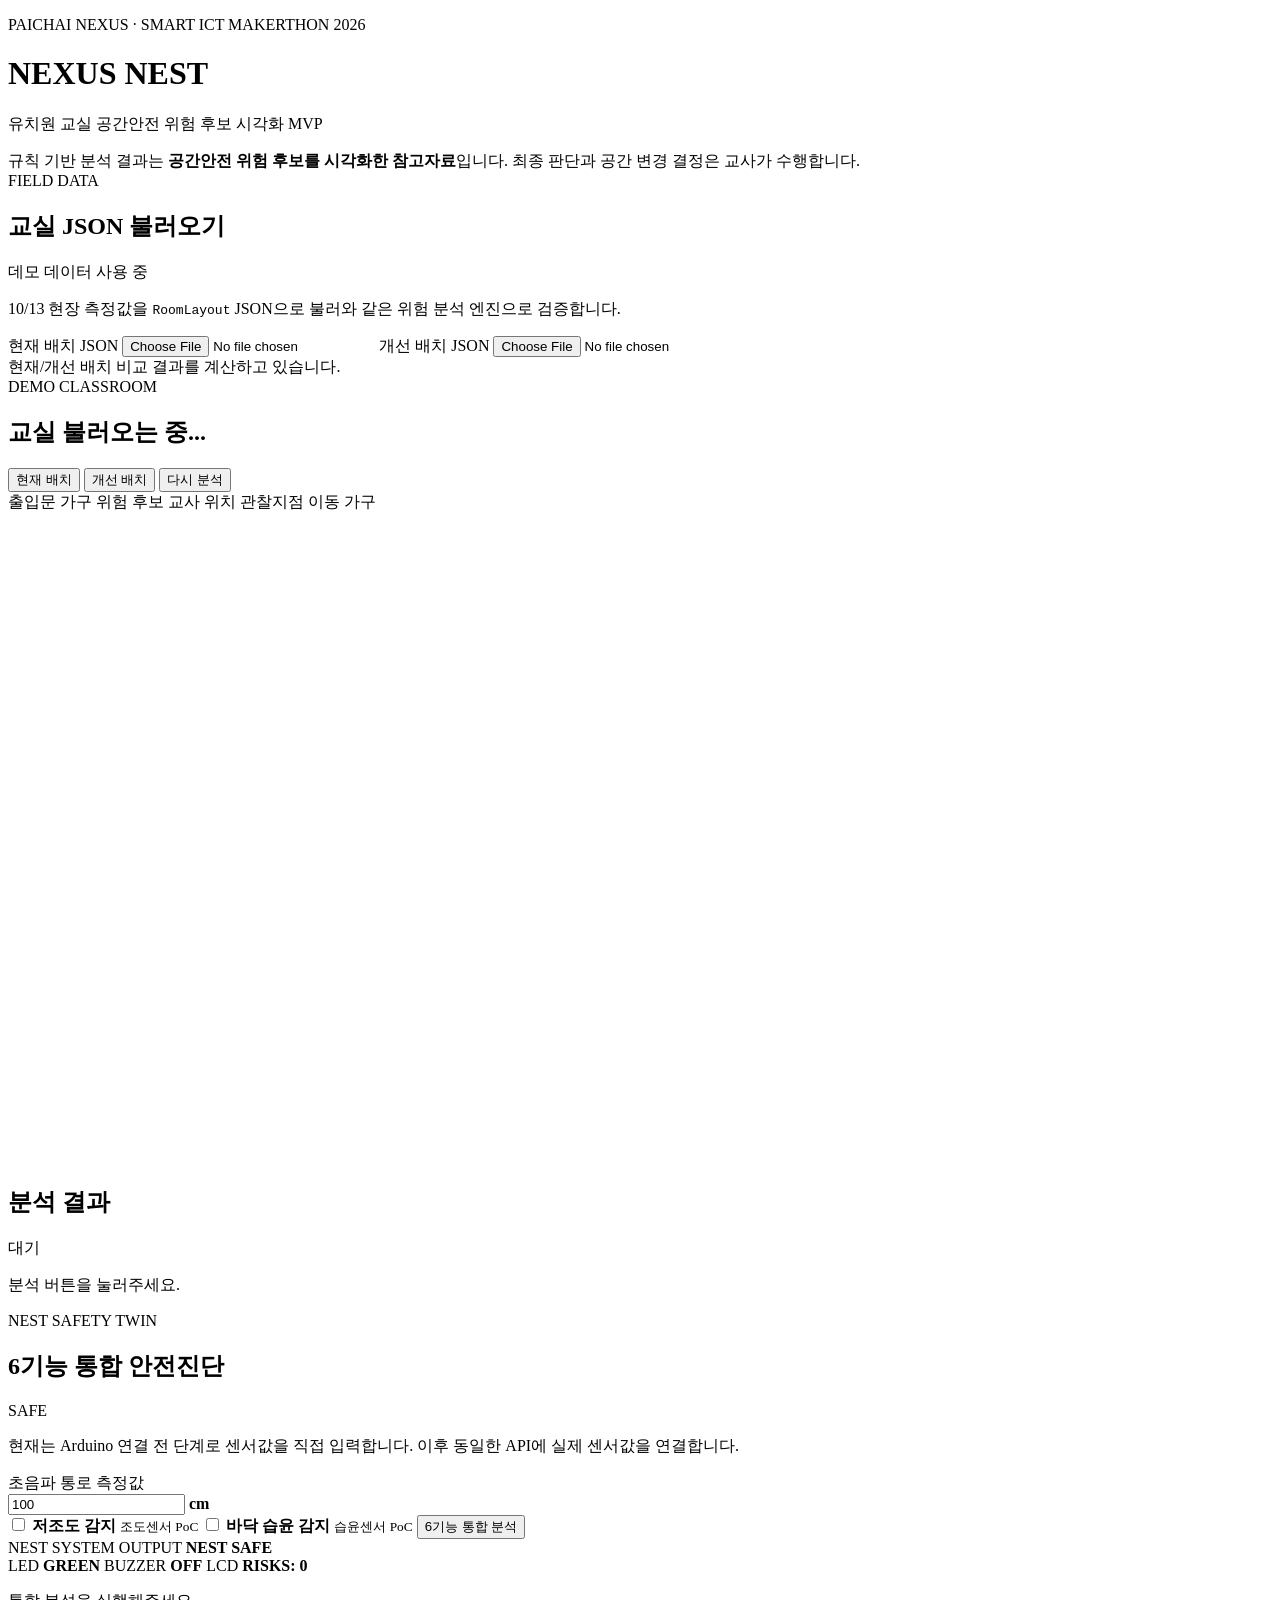
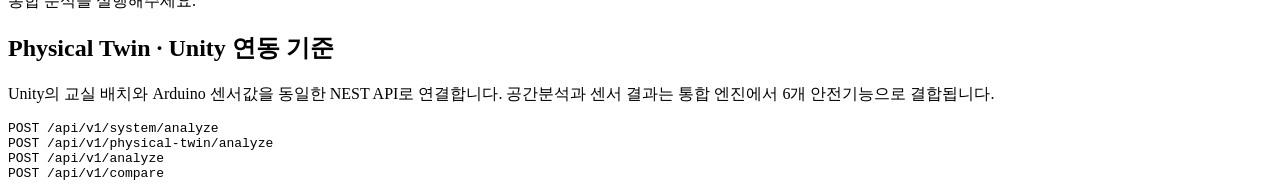
==== web/index.html @ 9a7f5d9f "feat: add six-feature NEST safety dashboard" ====
<!doctype html>
<html lang="ko">
<head>
  <meta charset="utf-8" />
  <meta name="viewport" content="width=device-width, initial-scale=1" />
  <title>NEXUS NEST · Classroom Safety MVP</title>
  <link rel="stylesheet" href="/static/styles.css" />
</head>
<body>
  <main class="shell">
    <header>
      <p class="eyebrow">PAICHAI NEXUS · SMART ICT MAKERTHON 2026</p>
      <h1>NEXUS NEST</h1>
      <p class="subtitle">유치원 교실 공간안전 위험 후보 시각화 MVP</p>
    </header>

    <section class="notice">
      규칙 기반 분석 결과는 <strong>공간안전 위험 후보를 시각화한 참고자료</strong>입니다. 최종 판단과 공간 변경 결정은 교사가 수행합니다.
    </section>

    <section class="card field-import">
      <div class="card-head">
        <div>
          <span class="tag">FIELD DATA</span>
          <h2>교실 JSON 불러오기</h2>
        </div>
        <span id="importStatus" class="muted">데모 데이터 사용 중</span>
      </div>
      <p class="field-import-copy">
        10/13 현장 측정값을 <code>RoomLayout</code> JSON으로 불러와 같은 위험 분석 엔진으로 검증합니다.
      </p>
      <div class="import-actions">
        <label class="file-button">
          현재 배치 JSON
          <input id="currentFile" type="file" accept=".json,application/json" />
        </label>
        <label class="file-button secondary-file">
          개선 배치 JSON
          <input id="proposedFile" type="file" accept=".json,application/json" />
        </label>
      </div>
    </section>

    <section id="compareBanner" class="compare-banner">
      현재/개선 배치 비교 결과를 계산하고 있습니다.
    </section>

    <section class="grid">
      <article class="card map-card">
        <div class="card-head">
          <div>
            <span class="tag">DEMO CLASSROOM</span>
            <h2 id="roomName">교실 불러오는 중...</h2>
          </div>
          <div class="layout-switch">
            <button id="currentBtn" class="secondary active">현재 배치</button>
            <button id="proposedBtn" class="secondary">개선 배치</button>
            <button id="analyzeBtn">다시 분석</button>
          </div>
        </div>
        <div class="legend">
          <span><i class="door"></i> 출입문</span>
          <span><i class="furniture"></i> 가구</span>
          <span><i class="risk"></i> 위험 후보</span>
          <span><i class="teacher"></i> 교사 위치</span>
          <span><i class="observation"></i> 관찰지점</span>
          <span><i class="moved"></i> 이동 가구</span>
        </div>
        <div id="canvasWrap"><canvas id="roomCanvas" width="900" height="650"></canvas></div>
      </article>

      <aside class="card result-card">
        <div class="card-head"><h2>분석 결과</h2><span id="status">대기</span></div>
        <div id="summary" class="summary"></div>
        <div id="riskList" class="risk-list"><p class="muted">분석 버튼을 눌러주세요.</p></div>
      </aside>
    </section>


    <section class="card system-panel">
      <div class="card-head">
        <div>
          <span class="tag">NEST SAFETY TWIN</span>
          <h2>6기능 통합 안전진단</h2>
        </div>
        <span id="systemStatus" class="system-status safe">SAFE</span>
      </div>

      <p class="system-copy">
        현재는 Arduino 연결 전 단계로 센서값을 직접 입력합니다.
        이후 동일한 API에 실제 센서값을 연결합니다.
      </p>

      <div class="sensor-controls">
        <label class="sensor-field">
          <span>초음파 통로 측정값</span>
          <div class="sensor-input-row">
            <input
              id="passageCm"
              type="number"
              min="0"
              step="1"
              value="100"
            />
            <strong>cm</strong>
          </div>
        </label>

        <label class="sensor-toggle">
          <input id="lowLightDetected" type="checkbox" />
          <span>
            <strong>저조도 감지</strong>
            <small>조도센서 PoC</small>
          </span>
        </label>

        <label class="sensor-toggle">
          <input id="wetDetected" type="checkbox" />
          <span>
            <strong>바닥 습윤 감지</strong>
            <small>습윤센서 PoC</small>
          </span>
        </label>

        <button id="systemAnalyzeBtn">
          6기능 통합 분석
        </button>
      </div>

      <div id="devicePanel" class="device-panel safe">
        <div>
          <span class="device-label">NEST SYSTEM OUTPUT</span>
          <strong id="deviceOverall">NEST SAFE</strong>
        </div>
        <div class="device-values">
          <span>LED <b id="deviceLed">GREEN</b></span>
          <span>BUZZER <b id="deviceBuzzer">OFF</b></span>
          <span>LCD <b id="deviceLcd">RISKS: 0</b></span>
        </div>
      </div>

      <div id="systemFeatures" class="feature-grid">
        <p class="muted">통합 분석을 실행해주세요.</p>
      </div>
    </section>

    <section class="card integration">
      <h2>Physical Twin · Unity 연동 기준</h2>
      <p>
        Unity의 교실 배치와 Arduino 센서값을 동일한 NEST API로 연결합니다.
        공간분석과 센서 결과는 통합 엔진에서 6개 안전기능으로 결합됩니다.
      </p>
      <pre>POST /api/v1/system/analyze
POST /api/v1/physical-twin/analyze
POST /api/v1/analyze
POST /api/v1/compare</pre>
    </section>
  </main>
  <script src="/static/app.js"></script>
</body>
</html>
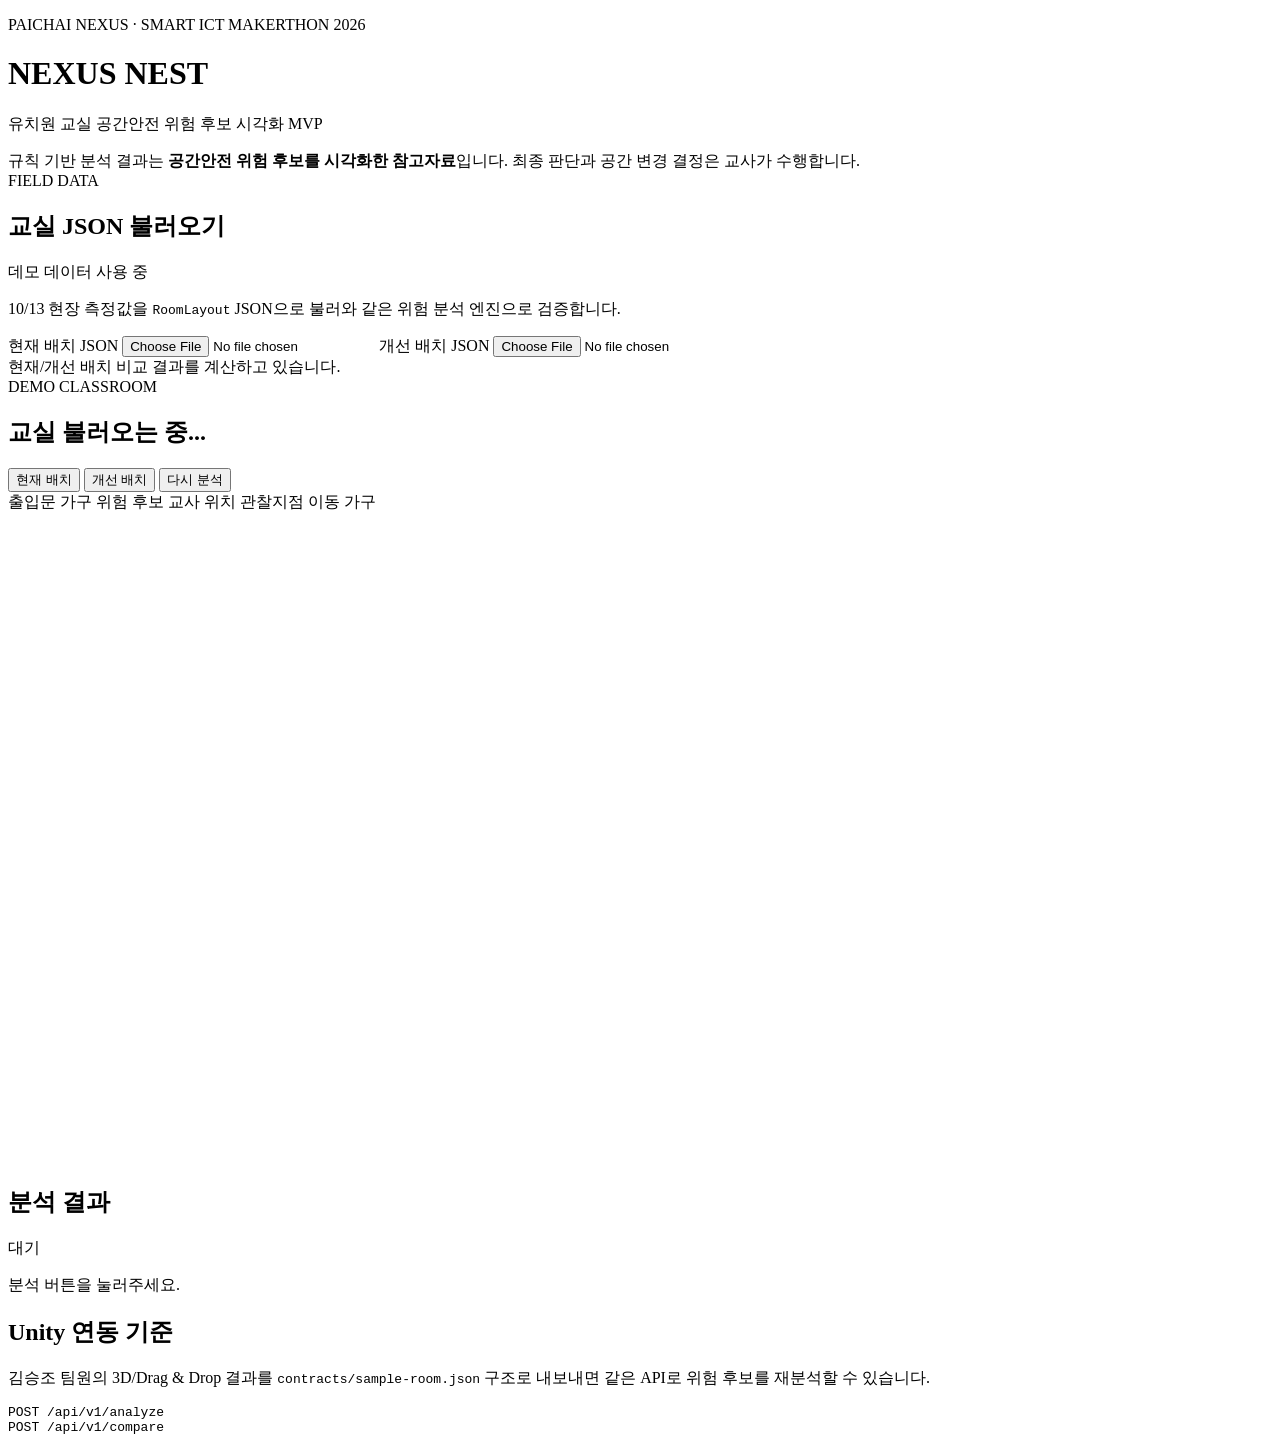
==== commit 9781e047: "Merge pull request #5 from paichai-nexus/feat/field-room-import feat: add field room JSON import wor" ====
--- a/web/index.html
+++ b/web/index.html
@@ -76,83 +76,10 @@
       </aside>
     </section>
 
-
-    <section class="card system-panel">
-      <div class="card-head">
-        <div>
-          <span class="tag">NEST SAFETY TWIN</span>
-          <h2>6기능 통합 안전진단</h2>
-        </div>
-        <span id="systemStatus" class="system-status safe">SAFE</span>
-      </div>
-
-      <p class="system-copy">
-        현재는 Arduino 연결 전 단계로 센서값을 직접 입력합니다.
-        이후 동일한 API에 실제 센서값을 연결합니다.
-      </p>
-
-      <div class="sensor-controls">
-        <label class="sensor-field">
-          <span>초음파 통로 측정값</span>
-          <div class="sensor-input-row">
-            <input
-              id="passageCm"
-              type="number"
-              min="0"
-              step="1"
-              value="100"
-            />
-            <strong>cm</strong>
-          </div>
-        </label>
-
-        <label class="sensor-toggle">
-          <input id="lowLightDetected" type="checkbox" />
-          <span>
-            <strong>저조도 감지</strong>
-            <small>조도센서 PoC</small>
-          </span>
-        </label>
-
-        <label class="sensor-toggle">
-          <input id="wetDetected" type="checkbox" />
-          <span>
-            <strong>바닥 습윤 감지</strong>
-            <small>습윤센서 PoC</small>
-          </span>
-        </label>
-
-        <button id="systemAnalyzeBtn">
-          6기능 통합 분석
-        </button>
-      </div>
-
-      <div id="devicePanel" class="device-panel safe">
-        <div>
-          <span class="device-label">NEST SYSTEM OUTPUT</span>
-          <strong id="deviceOverall">NEST SAFE</strong>
-        </div>
-        <div class="device-values">
-          <span>LED <b id="deviceLed">GREEN</b></span>
-          <span>BUZZER <b id="deviceBuzzer">OFF</b></span>
-          <span>LCD <b id="deviceLcd">RISKS: 0</b></span>
-        </div>
-      </div>
-
-      <div id="systemFeatures" class="feature-grid">
-        <p class="muted">통합 분석을 실행해주세요.</p>
-      </div>
-    </section>
-
     <section class="card integration">
-      <h2>Physical Twin · Unity 연동 기준</h2>
-      <p>
-        Unity의 교실 배치와 Arduino 센서값을 동일한 NEST API로 연결합니다.
-        공간분석과 센서 결과는 통합 엔진에서 6개 안전기능으로 결합됩니다.
-      </p>
-      <pre>POST /api/v1/system/analyze
-POST /api/v1/physical-twin/analyze
-POST /api/v1/analyze
+      <h2>Unity 연동 기준</h2>
+      <p>김승조 팀원의 3D/Drag & Drop 결과를 <code>contracts/sample-room.json</code> 구조로 내보내면 같은 API로 위험 후보를 재분석할 수 있습니다.</p>
+      <pre>POST /api/v1/analyze
 POST /api/v1/compare</pre>
     </section>
   </main>
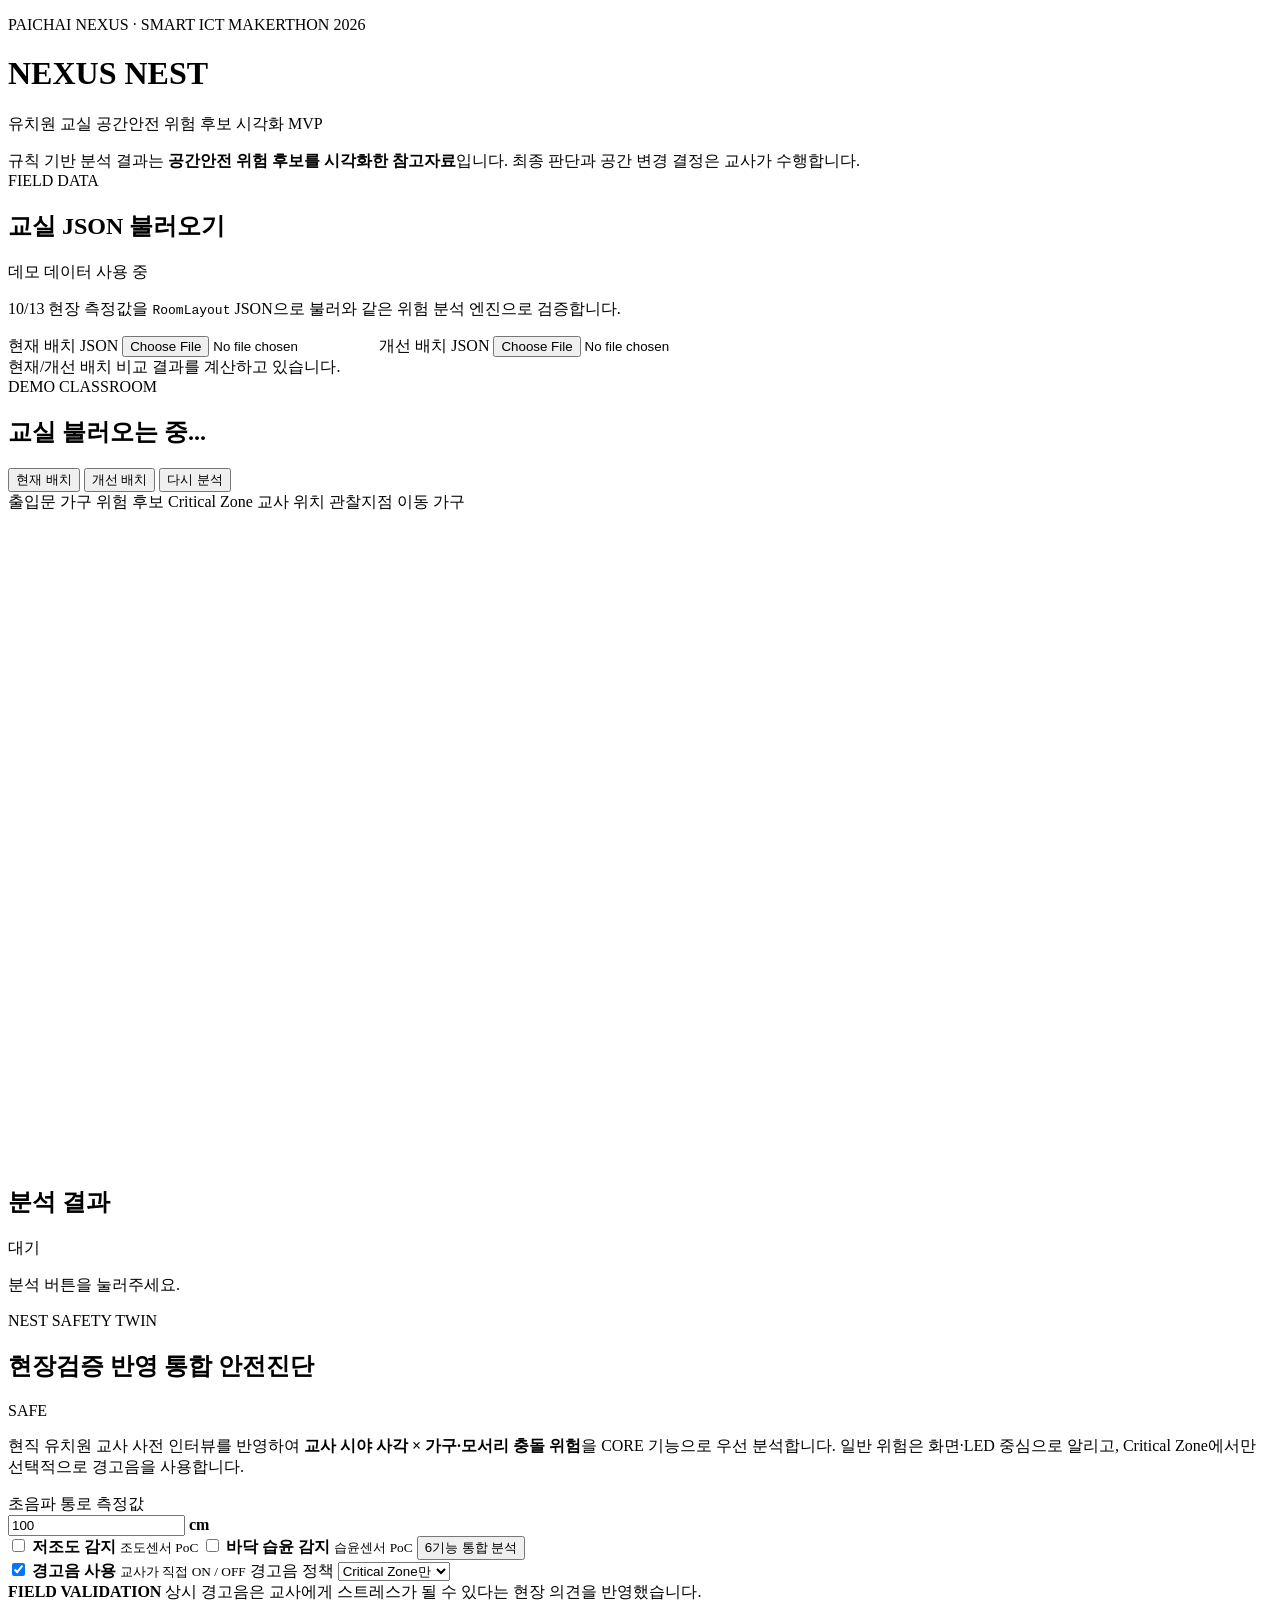
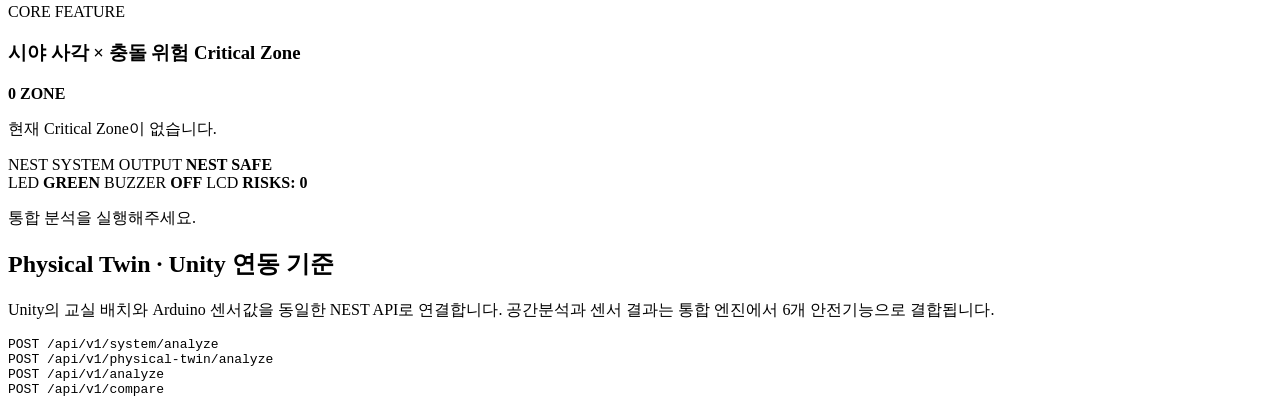
==== commit 280ce269: "feat: reflect field validation in NEST safety dashboard" ====
--- a/web/index.html
+++ b/web/index.html
@@ -62,6 +62,7 @@
           <span><i class="door"></i> 출입문</span>
           <span><i class="furniture"></i> 가구</span>
           <span><i class="risk"></i> 위험 후보</span>
+          <span><i class="critical"></i> Critical Zone</span>
           <span><i class="teacher"></i> 교사 위치</span>
           <span><i class="observation"></i> 관찰지점</span>
           <span><i class="moved"></i> 이동 가구</span>
@@ -76,10 +77,139 @@
       </aside>
     </section>
 
+
+    <section class="card system-panel">
+      <div class="card-head">
+        <div>
+          <span class="tag">NEST SAFETY TWIN</span>
+          <h2>현장검증 반영 통합 안전진단</h2>
+        </div>
+        <span id="systemStatus" class="system-status safe">SAFE</span>
+      </div>
+
+      <p class="system-copy">
+        현직 유치원 교사 사전 인터뷰를 반영하여
+        <strong>교사 시야 사각 × 가구·모서리 충돌 위험</strong>을
+        CORE 기능으로 우선 분석합니다.
+        일반 위험은 화면·LED 중심으로 알리고,
+        Critical Zone에서만 선택적으로 경고음을 사용합니다.
+      </p>
+
+      <div class="sensor-controls">
+        <label class="sensor-field">
+          <span>초음파 통로 측정값</span>
+          <div class="sensor-input-row">
+            <input
+              id="passageCm"
+              type="number"
+              min="0"
+              step="1"
+              value="100"
+            />
+            <strong>cm</strong>
+          </div>
+        </label>
+
+        <label class="sensor-toggle">
+          <input id="lowLightDetected" type="checkbox" />
+          <span>
+            <strong>저조도 감지</strong>
+            <small>조도센서 PoC</small>
+          </span>
+        </label>
+
+        <label class="sensor-toggle">
+          <input id="wetDetected" type="checkbox" />
+          <span>
+            <strong>바닥 습윤 감지</strong>
+            <small>습윤센서 PoC</small>
+          </span>
+        </label>
+
+        <button id="systemAnalyzeBtn">
+          6기능 통합 분석
+        </button>
+      </div>
+
+      <div class="alert-controls">
+        <label class="alert-toggle">
+          <input
+            id="buzzerEnabled"
+            type="checkbox"
+            checked
+          />
+          <span>
+            <strong>경고음 사용</strong>
+            <small>교사가 직접 ON / OFF</small>
+          </span>
+        </label>
+
+        <label class="alert-mode-field">
+          <span>경고음 정책</span>
+          <select id="buzzerMode">
+            <option value="critical_only" selected>
+              Critical Zone만
+            </option>
+            <option value="high_and_critical">
+              HIGH + Critical
+            </option>
+            <option value="off">
+              경고음 없음
+            </option>
+          </select>
+        </label>
+
+        <div class="field-feedback-note">
+          <strong>FIELD VALIDATION</strong>
+          <span>
+            상시 경고음은 교사에게 스트레스가 될 수 있다는
+            현장 의견을 반영했습니다.
+          </span>
+        </div>
+      </div>
+
+      <section class="critical-zone-section">
+        <div class="critical-zone-head">
+          <div>
+            <span class="tag">CORE FEATURE</span>
+            <h3>시야 사각 × 충돌 위험 Critical Zone</h3>
+          </div>
+          <strong id="criticalZoneCount">0 ZONE</strong>
+        </div>
+
+        <div id="criticalZonePanel" class="critical-zone-list">
+          <p class="muted">
+            현재 Critical Zone이 없습니다.
+          </p>
+        </div>
+      </section>
+
+      <div id="devicePanel" class="device-panel safe">
+        <div>
+          <span class="device-label">NEST SYSTEM OUTPUT</span>
+          <strong id="deviceOverall">NEST SAFE</strong>
+        </div>
+        <div class="device-values">
+          <span>LED <b id="deviceLed">GREEN</b></span>
+          <span>BUZZER <b id="deviceBuzzer">OFF</b></span>
+          <span>LCD <b id="deviceLcd">RISKS: 0</b></span>
+        </div>
+      </div>
+
+      <div id="systemFeatures" class="feature-grid">
+        <p class="muted">통합 분석을 실행해주세요.</p>
+      </div>
+    </section>
+
     <section class="card integration">
-      <h2>Unity 연동 기준</h2>
-      <p>김승조 팀원의 3D/Drag & Drop 결과를 <code>contracts/sample-room.json</code> 구조로 내보내면 같은 API로 위험 후보를 재분석할 수 있습니다.</p>
-      <pre>POST /api/v1/analyze
+      <h2>Physical Twin · Unity 연동 기준</h2>
+      <p>
+        Unity의 교실 배치와 Arduino 센서값을 동일한 NEST API로 연결합니다.
+        공간분석과 센서 결과는 통합 엔진에서 6개 안전기능으로 결합됩니다.
+      </p>
+      <pre>POST /api/v1/system/analyze
+POST /api/v1/physical-twin/analyze
+POST /api/v1/analyze
 POST /api/v1/compare</pre>
     </section>
   </main>
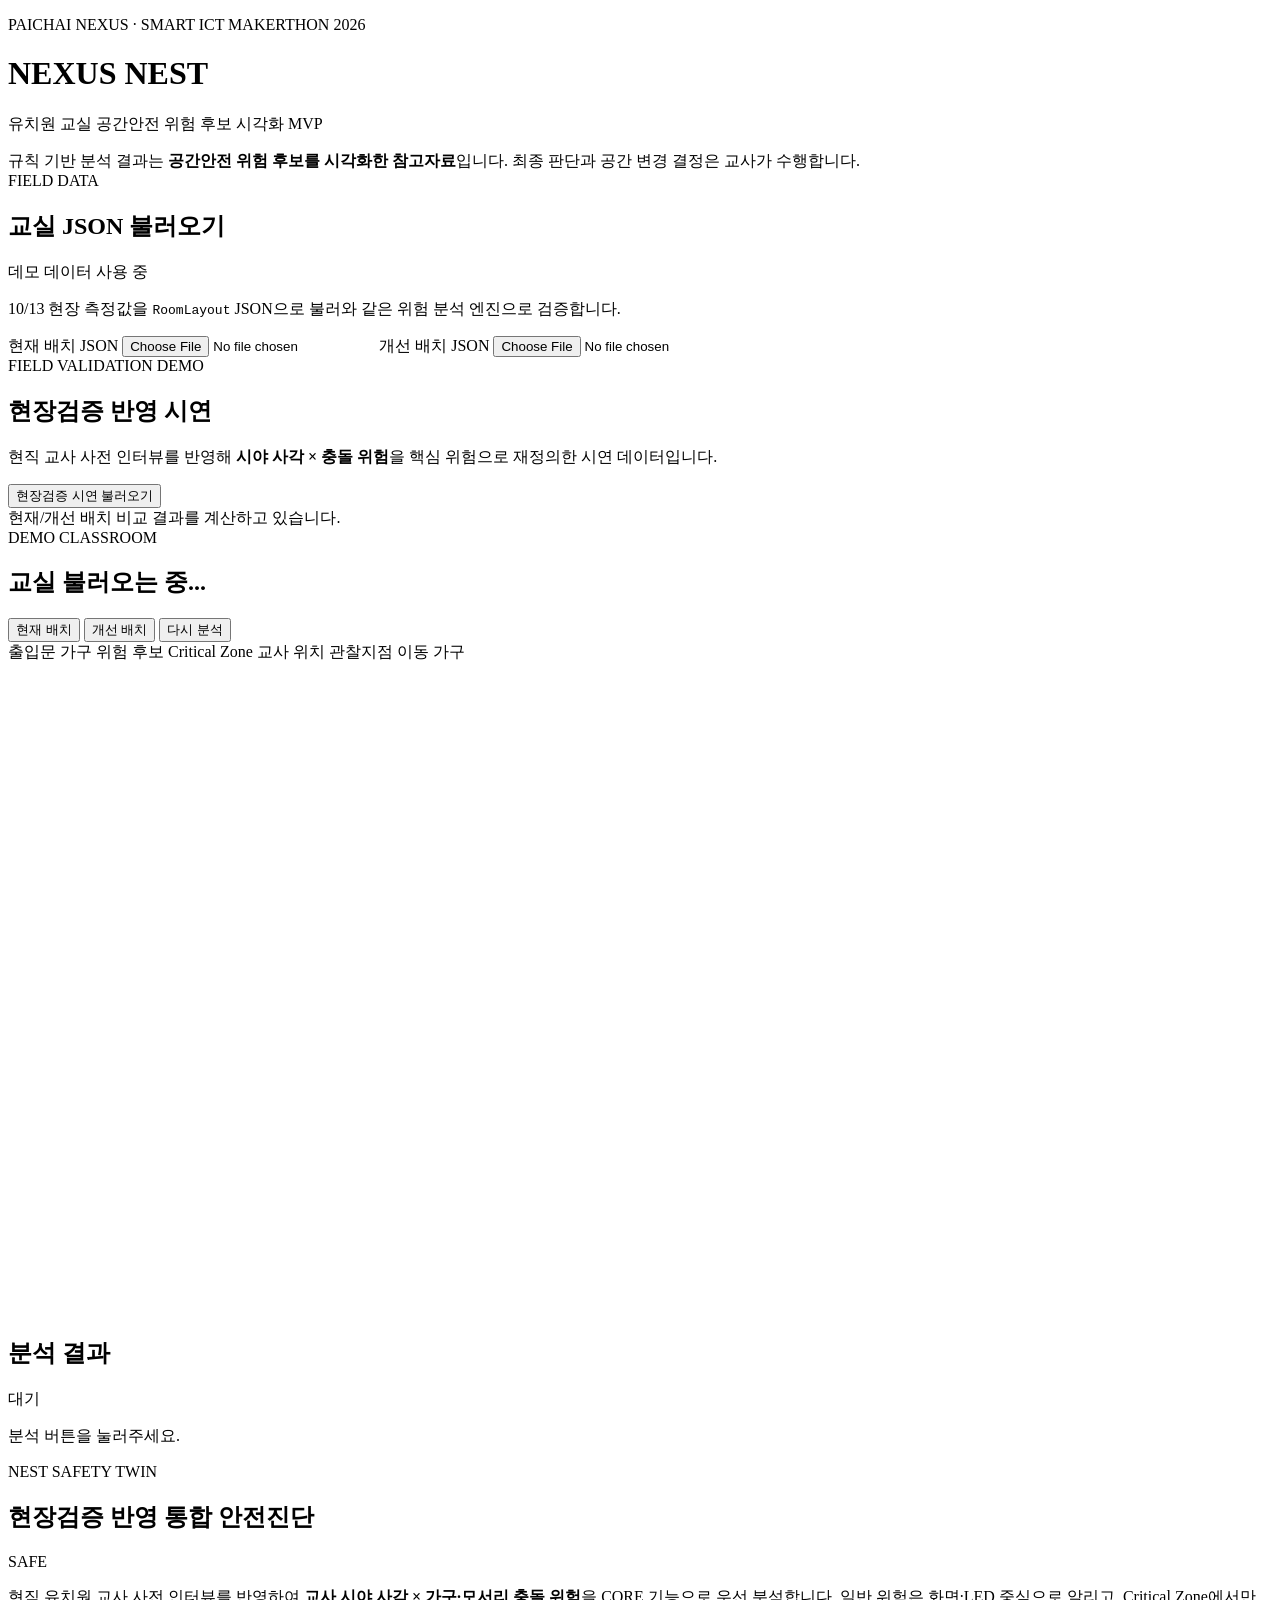
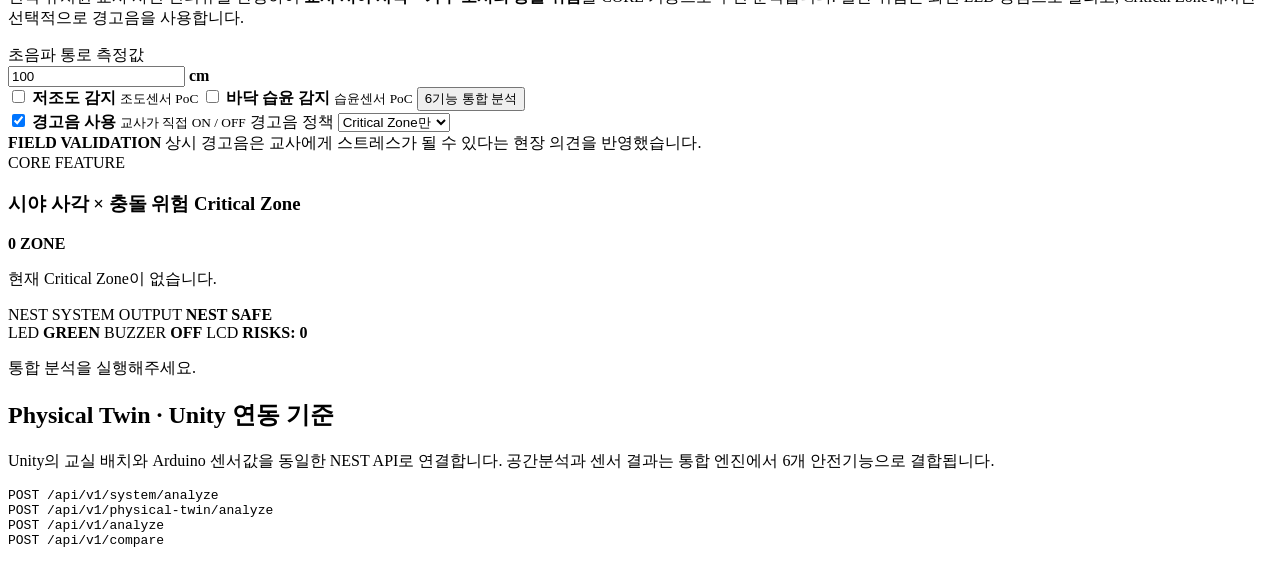
==== commit 31d34cd3: "feat: add field validation presentation demo" ====
--- a/web/index.html
+++ b/web/index.html
@@ -41,6 +41,22 @@
       </div>
     </section>
 
+    <section class="card field-demo-panel">
+      <div class="field-demo-copy">
+        <span class="tag">FIELD VALIDATION DEMO</span>
+        <h2>현장검증 반영 시연</h2>
+        <p>
+          현직 교사 사전 인터뷰를 반영해
+          <strong>시야 사각 × 충돌 위험</strong>을
+          핵심 위험으로 재정의한 시연 데이터입니다.
+        </p>
+      </div>
+
+      <button id="loadFieldDemoBtn">
+        현장검증 시연 불러오기
+      </button>
+    </section>
+
     <section id="compareBanner" class="compare-banner">
       현재/개선 배치 비교 결과를 계산하고 있습니다.
     </section>
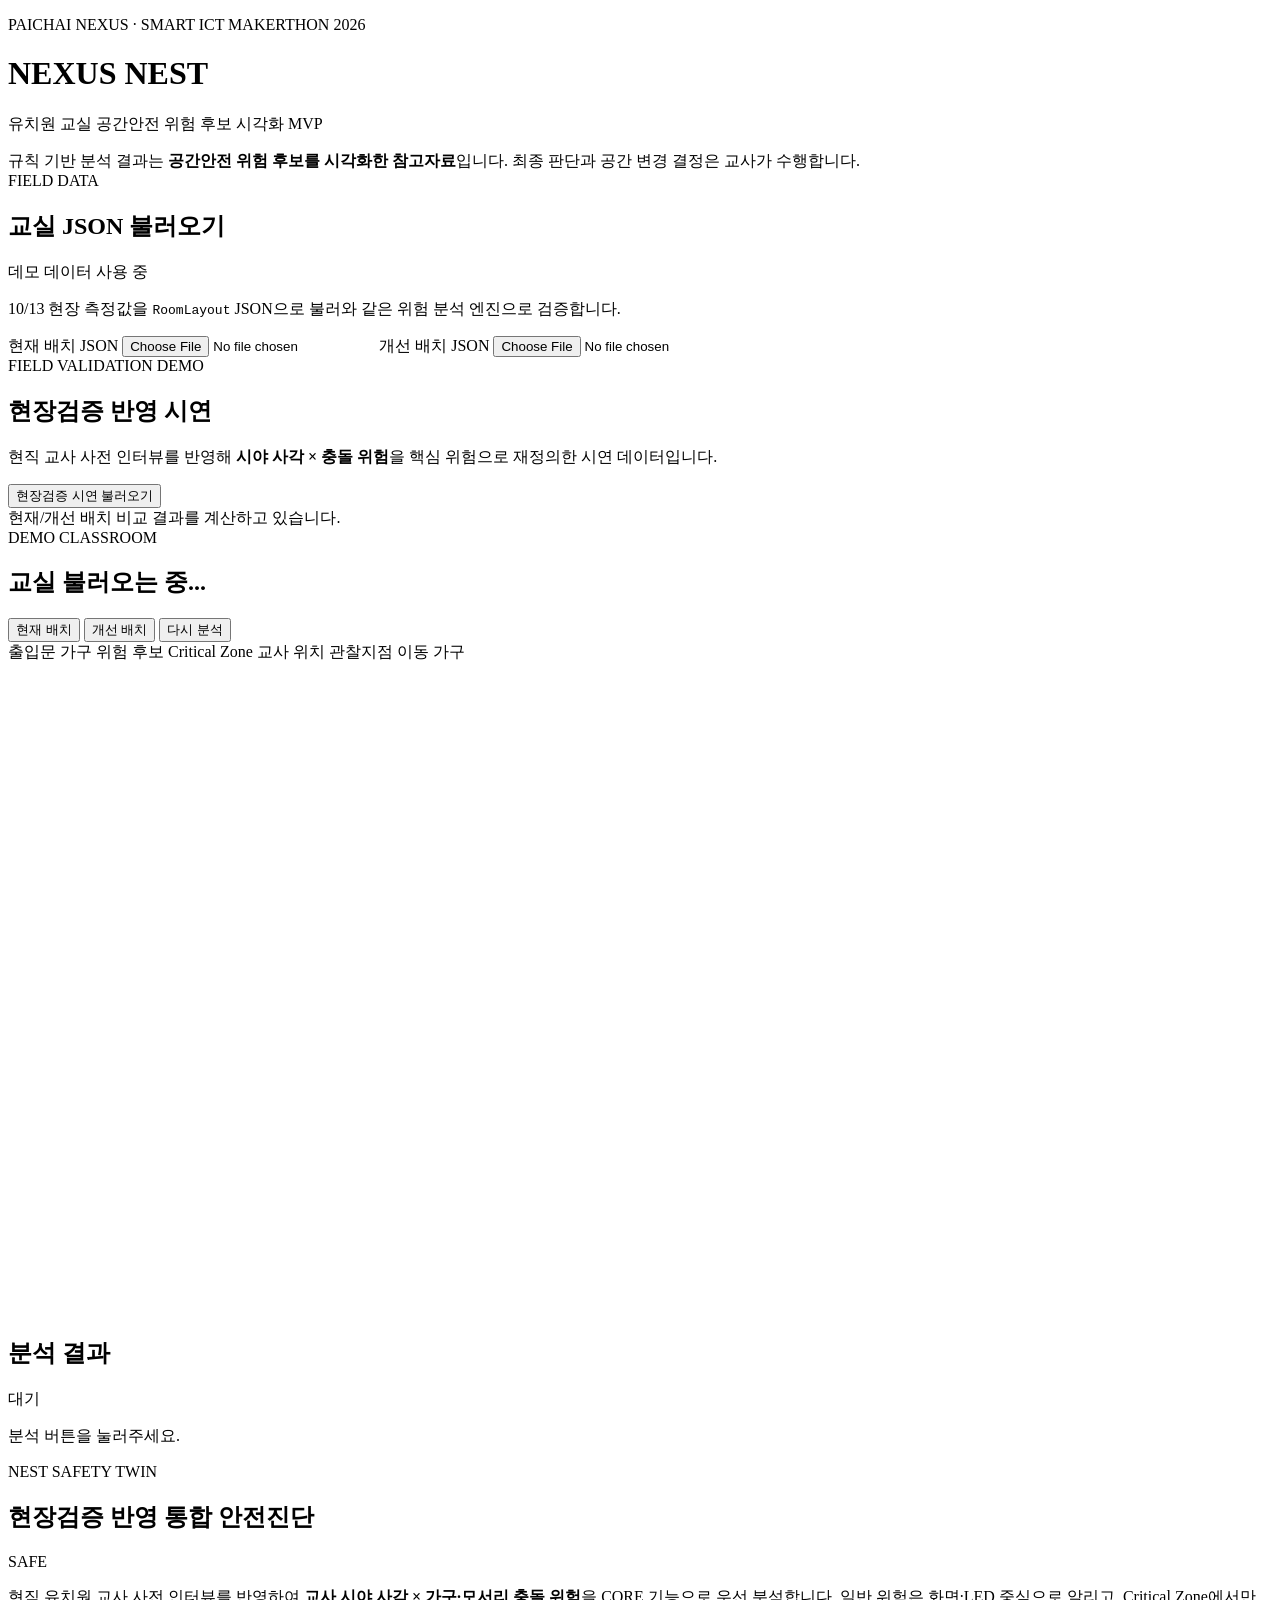
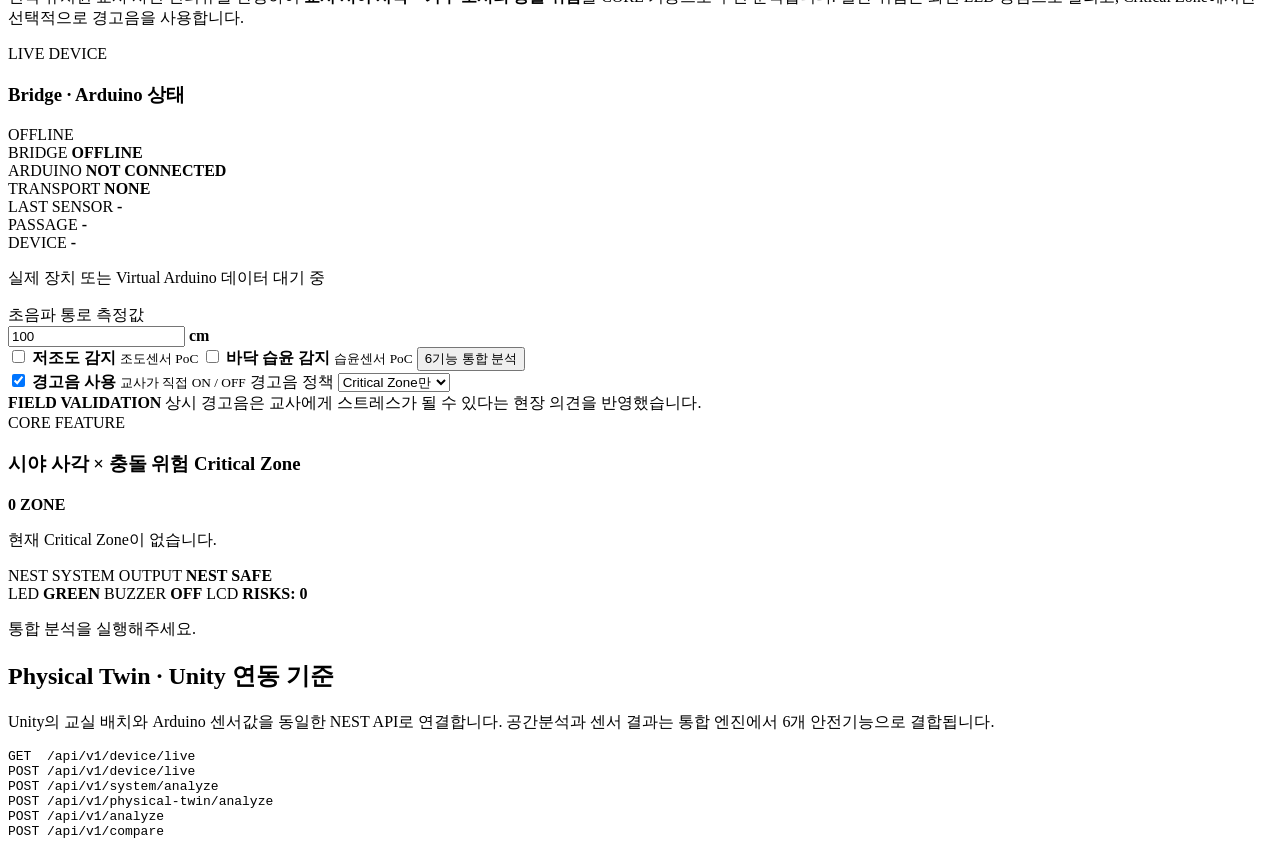
==== commit 3e1e136b: "feat: add live Arduino device status dashboard" ====
--- a/web/index.html
+++ b/web/index.html
@@ -111,6 +111,49 @@
         Critical Zone에서만 선택적으로 경고음을 사용합니다.
       </p>
 
+      <section class="live-device-section">
+        <div class="live-device-head">
+          <div>
+            <span class="tag">LIVE DEVICE</span>
+            <h3>Bridge · Arduino 상태</h3>
+          </div>
+          <span id="liveDeviceBadge" class="live-badge offline">
+            OFFLINE
+          </span>
+        </div>
+
+        <div class="live-device-grid">
+          <div class="live-value">
+            <span>BRIDGE</span>
+            <strong id="liveBridge">OFFLINE</strong>
+          </div>
+          <div class="live-value">
+            <span>ARDUINO</span>
+            <strong id="liveArduino">NOT CONNECTED</strong>
+          </div>
+          <div class="live-value">
+            <span>TRANSPORT</span>
+            <strong id="liveTransport">NONE</strong>
+          </div>
+          <div class="live-value">
+            <span>LAST SENSOR</span>
+            <strong id="liveLastSeen">-</strong>
+          </div>
+          <div class="live-value">
+            <span>PASSAGE</span>
+            <strong id="livePassage">-</strong>
+          </div>
+          <div class="live-value">
+            <span>DEVICE</span>
+            <strong id="liveOutput">-</strong>
+          </div>
+        </div>
+
+        <p id="liveDeviceNote" class="live-device-note">
+          실제 장치 또는 Virtual Arduino 데이터 대기 중
+        </p>
+      </section>
+
       <div class="sensor-controls">
         <label class="sensor-field">
           <span>초음파 통로 측정값</span>
@@ -223,7 +266,9 @@
         Unity의 교실 배치와 Arduino 센서값을 동일한 NEST API로 연결합니다.
         공간분석과 센서 결과는 통합 엔진에서 6개 안전기능으로 결합됩니다.
       </p>
-      <pre>POST /api/v1/system/analyze
+      <pre>GET  /api/v1/device/live
+POST /api/v1/device/live
+POST /api/v1/system/analyze
 POST /api/v1/physical-twin/analyze
 POST /api/v1/analyze
 POST /api/v1/compare</pre>
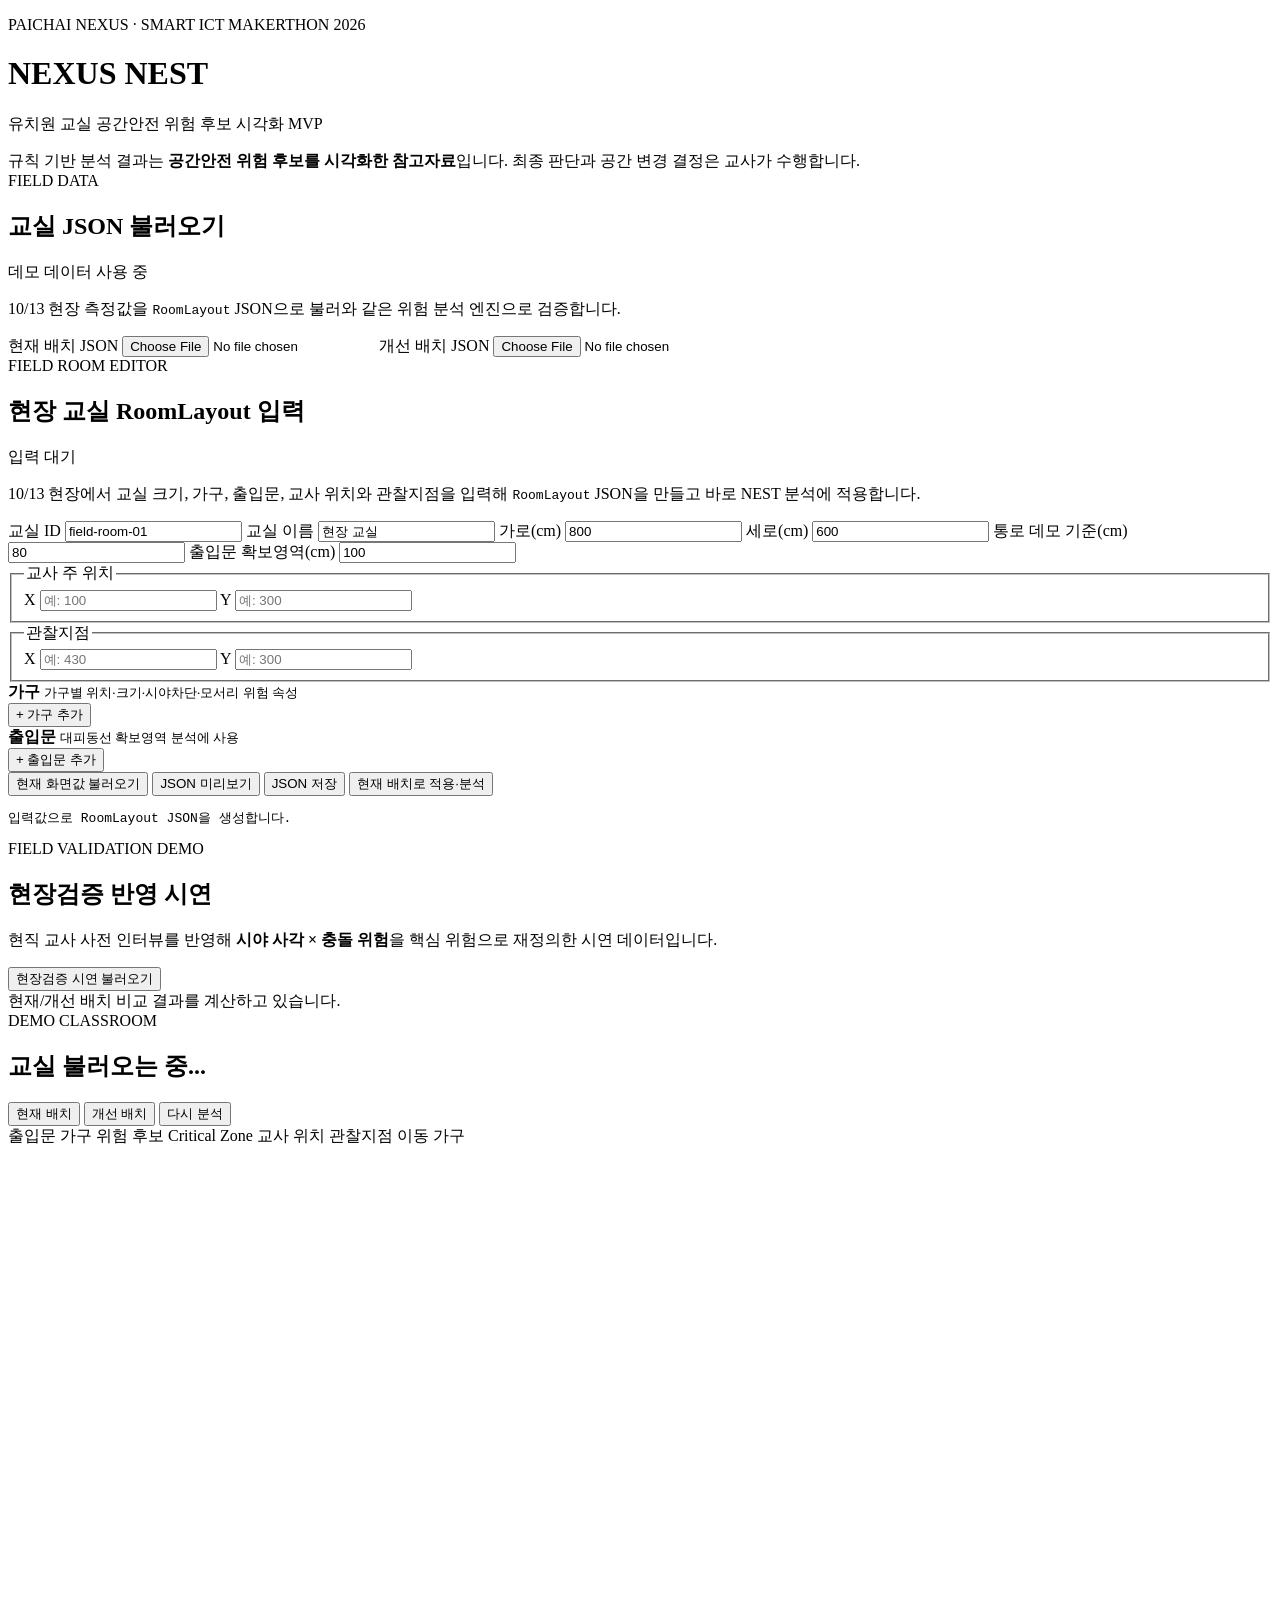
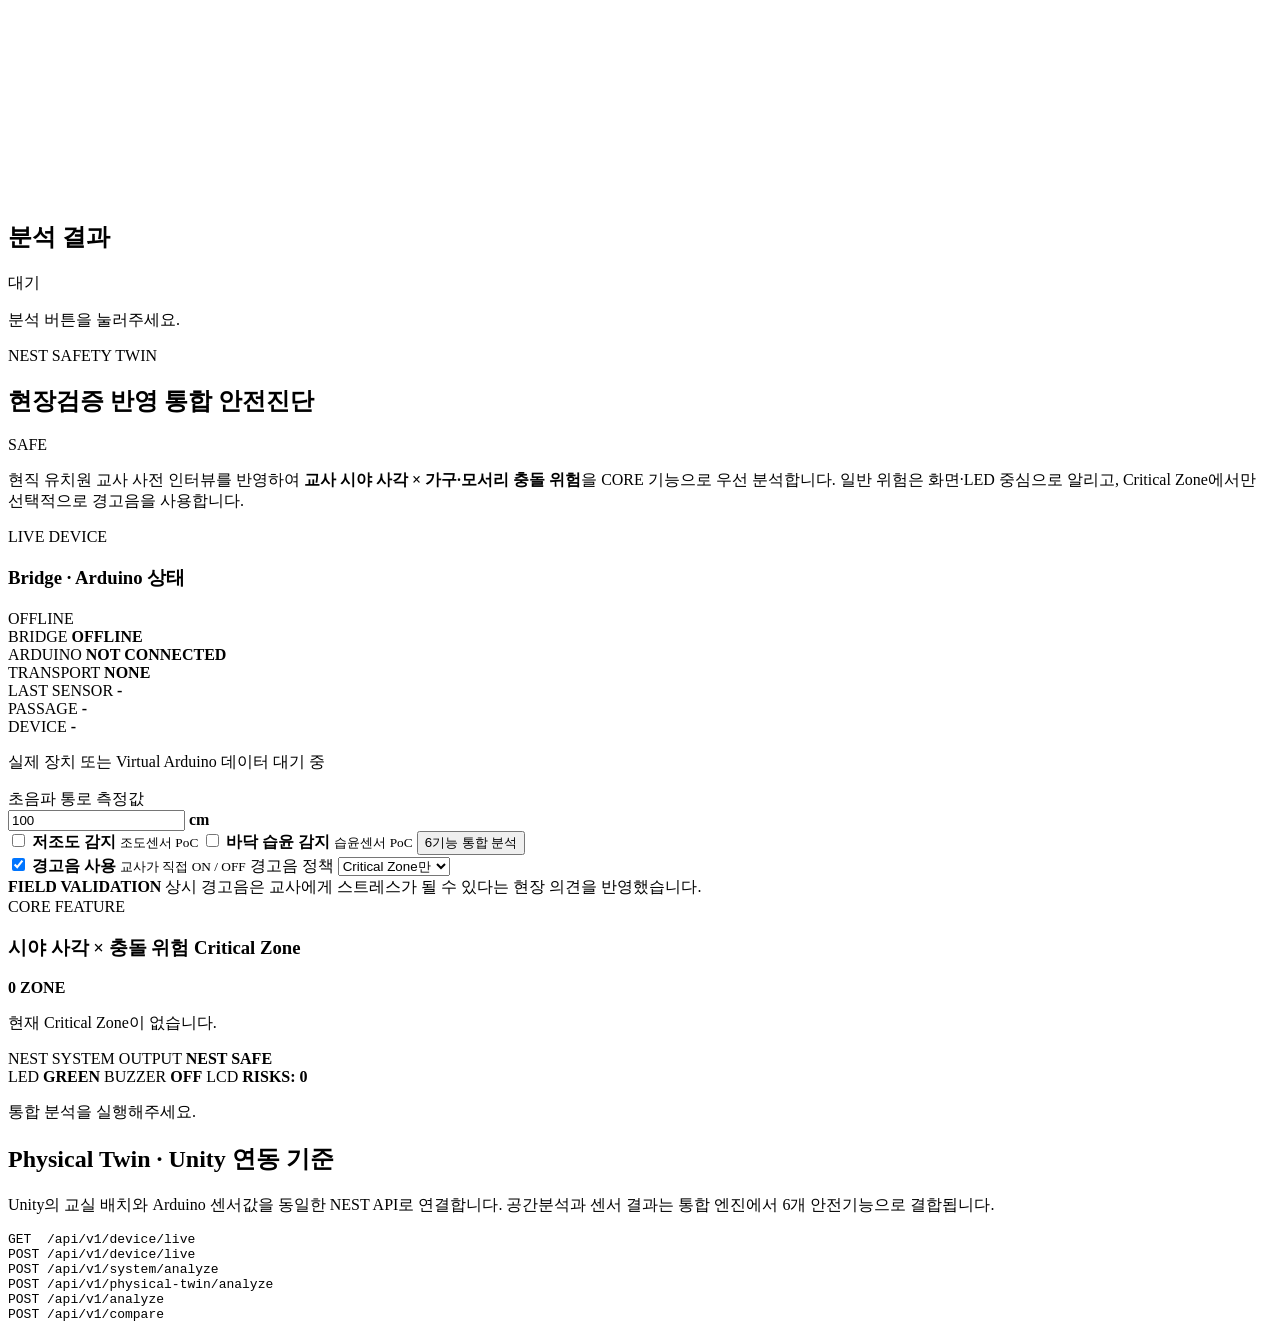
==== commit ecc67bf7: "feat: add field RoomLayout editor" ====
--- a/web/index.html
+++ b/web/index.html
@@ -41,6 +41,123 @@
       </div>
     </section>
 
+
+    <section class="card room-editor">
+      <div class="card-head">
+        <div>
+          <span class="tag">FIELD ROOM EDITOR</span>
+          <h2>현장 교실 RoomLayout 입력</h2>
+        </div>
+        <span id="editorStatus" class="muted">입력 대기</span>
+      </div>
+
+      <p class="room-editor-copy">
+        10/13 현장에서 교실 크기, 가구, 출입문, 교사 위치와 관찰지점을 입력해
+        <code>RoomLayout</code> JSON을 만들고 바로 NEST 분석에 적용합니다.
+      </p>
+
+      <div class="editor-grid">
+        <label class="editor-field">
+          <span>교실 ID</span>
+          <input id="editorRoomId" value="field-room-01" />
+        </label>
+
+        <label class="editor-field">
+          <span>교실 이름</span>
+          <input id="editorRoomName" value="현장 교실" />
+        </label>
+
+        <label class="editor-field">
+          <span>가로(cm)</span>
+          <input id="editorWidth" type="number" min="1" value="800" />
+        </label>
+
+        <label class="editor-field">
+          <span>세로(cm)</span>
+          <input id="editorHeight" type="number" min="1" value="600" />
+        </label>
+
+        <label class="editor-field">
+          <span>통로 데모 기준(cm)</span>
+          <input id="editorMinPassage" type="number" min="1" value="80" />
+        </label>
+
+        <label class="editor-field">
+          <span>출입문 확보영역(cm)</span>
+          <input id="editorExitClearance" type="number" min="1" value="100" />
+        </label>
+      </div>
+
+      <div class="editor-point-grid">
+        <fieldset class="editor-point-card">
+          <legend>교사 주 위치</legend>
+          <label>
+            X
+            <input id="editorTeacherX" type="number" min="0" placeholder="예: 100" />
+          </label>
+          <label>
+            Y
+            <input id="editorTeacherY" type="number" min="0" placeholder="예: 300" />
+          </label>
+        </fieldset>
+
+        <fieldset class="editor-point-card">
+          <legend>관찰지점</legend>
+          <label>
+            X
+            <input id="editorObservationX" type="number" min="0" placeholder="예: 430" />
+          </label>
+          <label>
+            Y
+            <input id="editorObservationY" type="number" min="0" placeholder="예: 300" />
+          </label>
+        </fieldset>
+      </div>
+
+      <div class="editor-list-section">
+        <div class="editor-list-head">
+          <div>
+            <strong>가구</strong>
+            <small>가구별 위치·크기·시야차단·모서리 위험 속성</small>
+          </div>
+          <button id="editorAddFurnitureBtn" class="secondary" type="button">
+            + 가구 추가
+          </button>
+        </div>
+        <div id="editorFurnitureList" class="editor-list"></div>
+      </div>
+
+      <div class="editor-list-section">
+        <div class="editor-list-head">
+          <div>
+            <strong>출입문</strong>
+            <small>대피동선 확보영역 분석에 사용</small>
+          </div>
+          <button id="editorAddDoorBtn" class="secondary" type="button">
+            + 출입문 추가
+          </button>
+        </div>
+        <div id="editorDoorList" class="editor-list"></div>
+      </div>
+
+      <div class="editor-actions">
+        <button id="editorLoadCurrentBtn" class="secondary" type="button">
+          현재 화면값 불러오기
+        </button>
+        <button id="editorPreviewBtn" class="secondary" type="button">
+          JSON 미리보기
+        </button>
+        <button id="editorExportBtn" class="secondary" type="button">
+          JSON 저장
+        </button>
+        <button id="editorApplyBtn" type="button">
+          현재 배치로 적용·분석
+        </button>
+      </div>
+
+      <pre id="editorPreview" class="editor-preview">입력값으로 RoomLayout JSON을 생성합니다.</pre>
+    </section>
+
     <section class="card field-demo-panel">
       <div class="field-demo-copy">
         <span class="tag">FIELD VALIDATION DEMO</span>
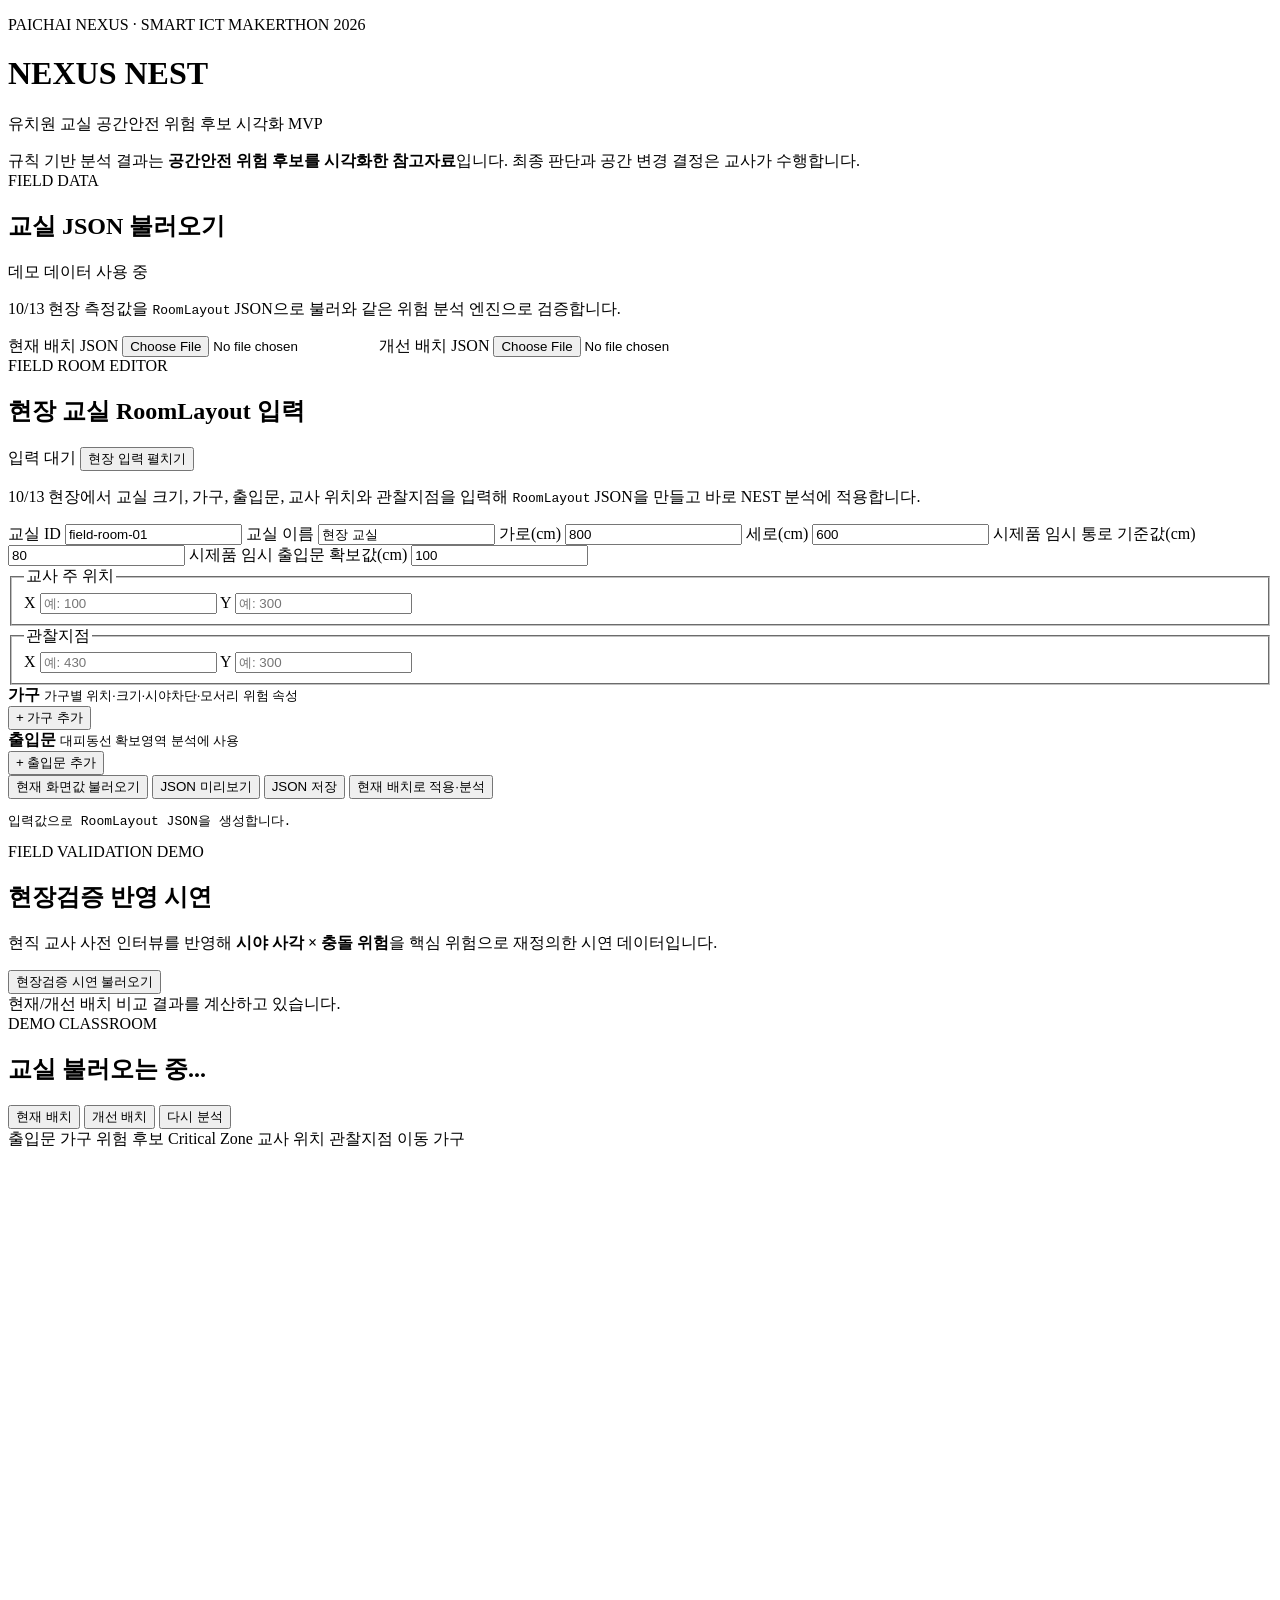
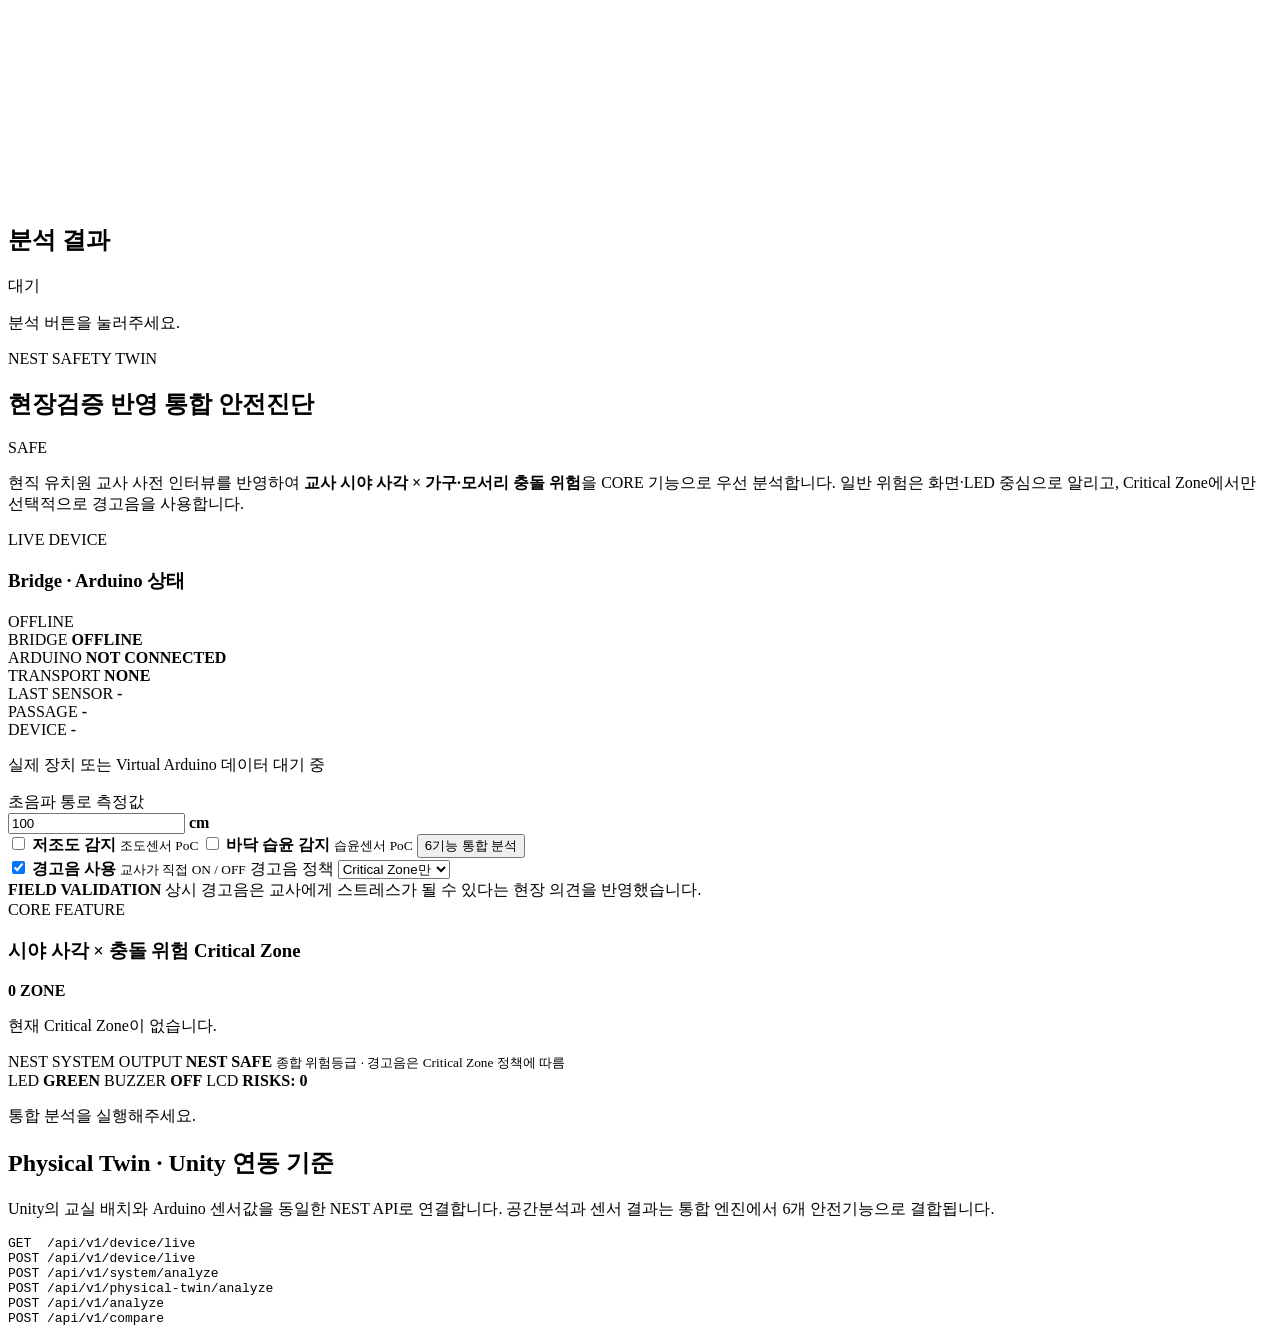
==== commit a0524fc9: "style: polish NEST presentation dashboard" ====
--- a/web/index.html
+++ b/web/index.html
@@ -48,9 +48,18 @@
           <span class="tag">FIELD ROOM EDITOR</span>
           <h2>현장 교실 RoomLayout 입력</h2>
         </div>
-        <span id="editorStatus" class="muted">입력 대기</span>
-      </div>
-
+        <div class="editor-head-actions">
+          <span id="editorStatus" class="muted">입력 대기</span>
+          <button id="editorToggleBtn"
+                  class="secondary"
+                  type="button"
+                  aria-expanded="false">
+            현장 입력 펼치기
+          </button>
+        </div>
+      </div>
+
+      <div id="editorBody" class="room-editor-body collapsed">
       <p class="room-editor-copy">
         10/13 현장에서 교실 크기, 가구, 출입문, 교사 위치와 관찰지점을 입력해
         <code>RoomLayout</code> JSON을 만들고 바로 NEST 분석에 적용합니다.
@@ -78,12 +87,12 @@
         </label>
 
         <label class="editor-field">
-          <span>통로 데모 기준(cm)</span>
+          <span>시제품 임시 통로 기준값(cm)</span>
           <input id="editorMinPassage" type="number" min="1" value="80" />
         </label>
 
         <label class="editor-field">
-          <span>출입문 확보영역(cm)</span>
+          <span>시제품 임시 출입문 확보값(cm)</span>
           <input id="editorExitClearance" type="number" min="1" value="100" />
         </label>
       </div>
@@ -156,6 +165,7 @@
       </div>
 
       <pre id="editorPreview" class="editor-preview">입력값으로 RoomLayout JSON을 생성합니다.</pre>
+      </div>
     </section>
 
     <section class="card field-demo-panel">
@@ -364,6 +374,9 @@
         <div>
           <span class="device-label">NEST SYSTEM OUTPUT</span>
           <strong id="deviceOverall">NEST SAFE</strong>
+          <small class="device-policy-note">
+            종합 위험등급 · 경고음은 Critical Zone 정책에 따름
+          </small>
         </div>
         <div class="device-values">
           <span>LED <b id="deviceLed">GREEN</b></span>
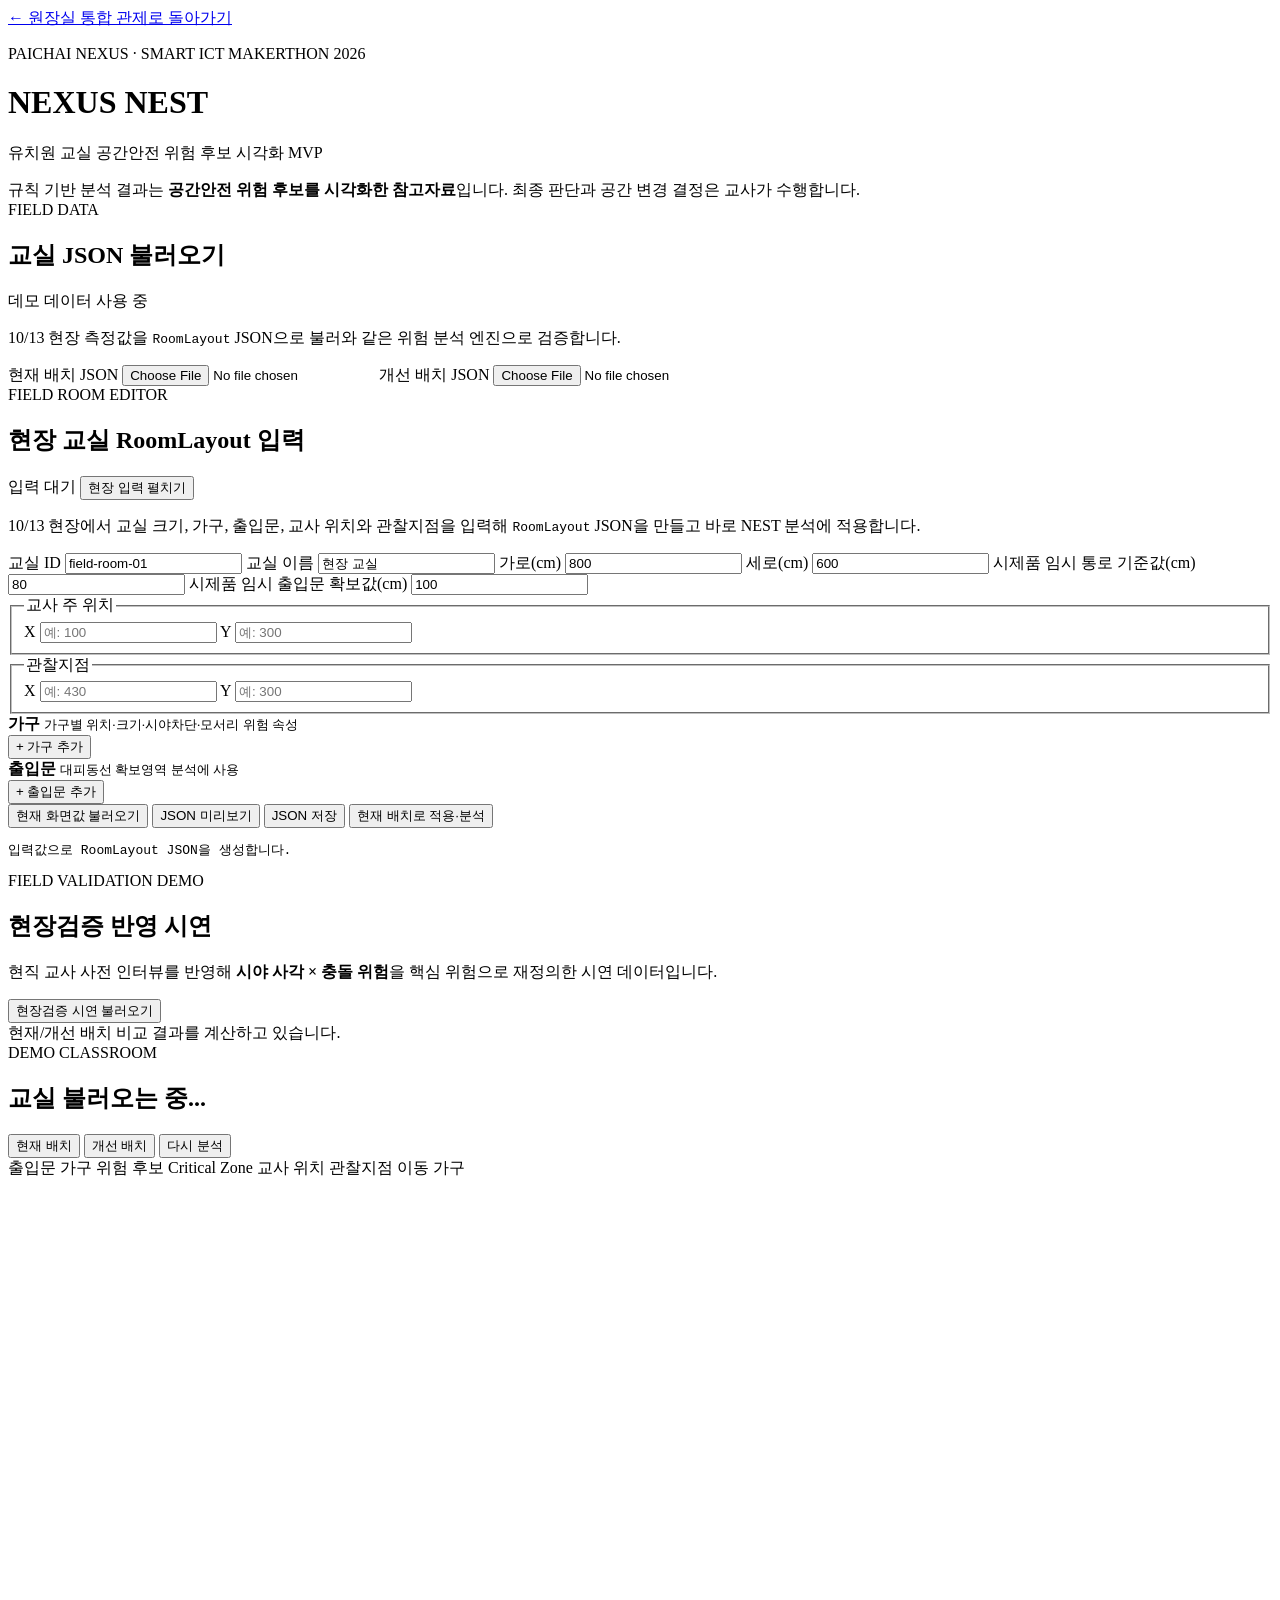
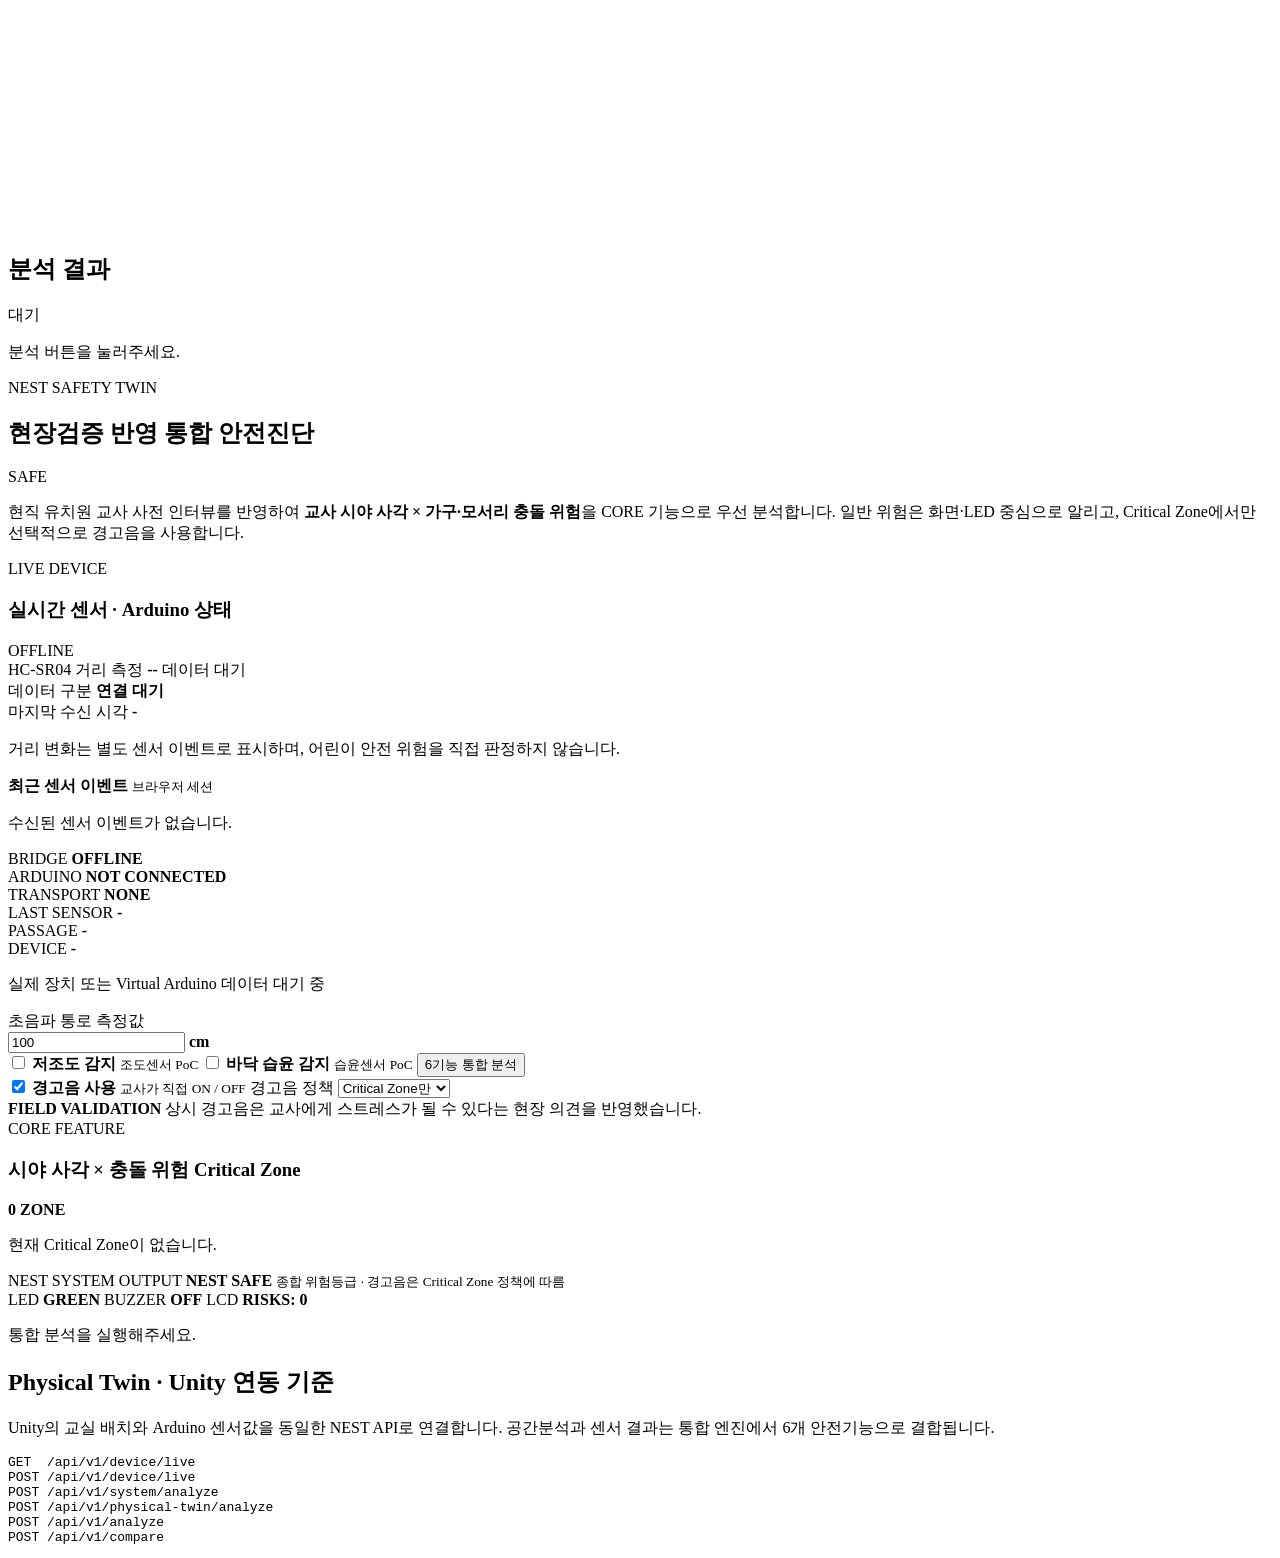
==== commit fa1ca509: "wip: backup NEXUS NEST dashboard and hardware integration" ====
--- a/web/index.html
+++ b/web/index.html
@@ -3,10 +3,11 @@
 <head>
   <meta charset="utf-8" />
   <meta name="viewport" content="width=device-width, initial-scale=1" />
-  <title>NEXUS NEST · Classroom Safety MVP</title>
-  <link rel="stylesheet" href="/static/styles.css" />
+  <title>NEXUS NEST · 공간안전 분석</title>
+  <link rel="stylesheet" href="/static/styles.css?v=uno-live-1" />
 </head>
 <body>
+  <a class="back-dashboard" href="/">← 원장실 통합 관제로 돌아가기</a>
   <main class="shell">
     <header>
       <p class="eyebrow">PAICHAI NEXUS · SMART ICT MAKERTHON 2026</p>
@@ -242,11 +243,46 @@
         <div class="live-device-head">
           <div>
             <span class="tag">LIVE DEVICE</span>
-            <h3>Bridge · Arduino 상태</h3>
+            <h3>실시간 센서 · Arduino 상태</h3>
           </div>
           <span id="liveDeviceBadge" class="live-badge offline">
             OFFLINE
           </span>
+        </div>
+
+        <div class="live-sensor-dashboard">
+          <article class="sensor-reading-card">
+            <span class="sensor-card-label">HC-SR04 거리 측정</span>
+            <strong id="liveSensorValue">--</strong>
+            <span id="liveMeasurementStatus" class="measurement-status waiting">
+              데이터 대기
+            </span>
+          </article>
+
+          <article class="sensor-meta-card">
+            <div>
+              <span>데이터 구분</span>
+              <strong id="liveDataSource">연결 대기</strong>
+            </div>
+            <div>
+              <span>마지막 수신 시각</span>
+              <strong id="liveReceivedAt">-</strong>
+            </div>
+            <p>
+              거리 변화는 별도 센서 이벤트로 표시하며,
+              어린이 안전 위험을 직접 판정하지 않습니다.
+            </p>
+          </article>
+
+          <article class="sensor-event-card">
+            <div class="sensor-event-head">
+              <strong>최근 센서 이벤트</strong>
+              <small>브라우저 세션</small>
+            </div>
+            <div id="sensorEventList" class="sensor-event-list">
+              <p class="muted">수신된 센서 이벤트가 없습니다.</p>
+            </div>
+          </article>
         </div>
 
         <div class="live-device-grid">
@@ -404,6 +440,6 @@
 POST /api/v1/compare</pre>
     </section>
   </main>
-  <script src="/static/app.js"></script>
+  <script src="/static/app.js?v=uno-live-1"></script>
 </body>
 </html>
